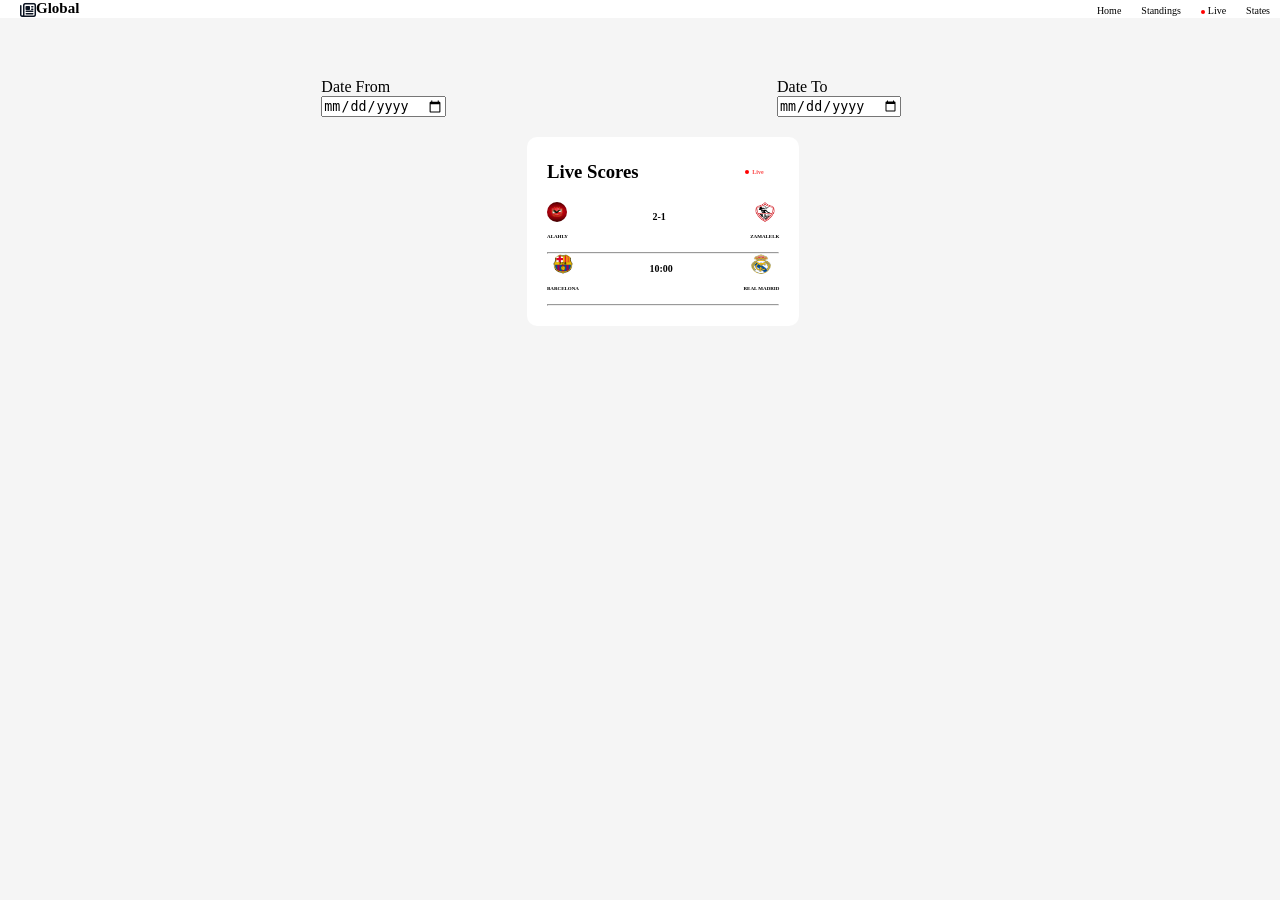
==== matches.html @ c45bee5b "news-api" ====
<!DOCTYPE html>
<html lang="en">
<head>
    <meta charset="UTF-8">
    <meta name="viewport" content="width=device-width, initial-scale=1.0">
    <title>Matches-live</title>
    <link rel="stylesheet" href="./assets/style/style.css" />
    <link
      rel="stylesheet"
      href="https://cdnjs.cloudflare.com/ajax/libs/font-awesome/6.5.1/css/all.min.css"
    />
</head>
<body>
     <nav>
      <div class="logo">
        <a href="./index.html" rel="noopener noreffer">
          <i class="fa-regular fa-newspaper" style="color: rgb(13, 21, 35)"></i
        ></a>
        <a href="./index.html" rel="noopener noreffer" class="a-logo">
          <h1>global</h1>
        </a>
      </div>
      <ul class="nav-ul">
        <li><a href="./index.html" rel="noopener noreffer" class="a-logo" target="_blank">home</a></li>
        <li>
          <a href="./standings.html" rel="noopener noreffer" class="a-logo" target="_blank">standings</a>
        </li>
        <li>
          <a href="./matches.html" rel="noopener noreffer" class="a-logo live" target="_blank">live</a>
        </li>
        <li><a href="./states.html" rel="noopener noreffer" class="a-logo" target="_blank">states</a></li>
      </ul>
    </nav>
    <main>
        <div class="inputs">
            <div class="label">
            <label for="date">Date From</label><br>
            <input type="date" class="datefrom" id="datefrom" >
            </div>
            <div class="label">
            <label for="date">Date To</label><br>
            <input type="date" class="dateto" id="dateto" >
            <div class="weather  matches">
                 <div class="head">
                 <h3>live scores</h3>
                 <h5 class="live live2">live</h5>
                 </div>
                 <div class="ratings">
                   <div class="team-names">
                     <img
                       src="./images/download (3).jpg"
                       alt=""
                       width="20px"
                       height="20px"
                     />
                     <h4>AlAhly</h4>
                   </div>
                   <h4>2-1</h4>
                   <div class="team-names">
                     <img
                       src="./images/Zamalek_SC_logo.svg.png"
                       alt=""
                       width="20px"
                       height="20px"
                     />
                     <h4>Zamalelk</h4>
                   </div>
                 </div>
                 <hr />
                 <div class="ratings">
                   <div class="team-names">
                     <img
                       src="./images/download (1).png"
                       alt=""
                       width="20px"
                       height="20px"
                     />
                     <h4>Barcelona</h4>
                   </div>
                   <h4>10:00</h4>
                   <div class="team-names">
                     <img
                       src="./images/download.png"
                       alt=""
                       width="20px"
                       height="20px"
                     />
                     <h4>Real Madrid</h4>
                   </div>
                 </div>
                 <hr />
               </div>
            </div>
    </main>
    <script src="./js/main.js"></script>
</body>
</html>
---- assets/style/style.css ----
*{
    margin: 0px;
    padding:0px;
    box-sizing: border-box;
}
body{
    background-color: whitesmoke;
}

nav{
    background-color: white;
    display: flex;
    justify-content: space-between;
    align-items: center;
    position: sticky;
    width: 100%;
}
.logo{
    display: flex;
    margin-left: 20px;
}
.logo i{
    position: relative;
    top: 10%;
}
.a-logo{
    text-decoration: none;
    color: black;
    text-transform: capitalize;
    font-size: 10px;
}

.nav-ul{
    list-style: none;
    display: flex;
    
}

.live::before{
    content: "";
    display: inline-block;
    background-color: red;
    border-radius: 10px;
    width: 4px;
    height: 4px;
    margin-right: 3px;
    animation: live 1s infinite;

}
.nav-ul a{
    margin: 10px;
    
}
.nav-ul a:active {
    background-color: black ;
    color: white;
    padding: 5px;
    border-radius: 5px;
}
.main-aside{
    display: flex;
}
.main{
    width: 70%;

}
.politics{
    margin-top: 10px;
    margin-left: 20%;
    text-transform: uppercase;
    
}
.politics h2{
    margin-bottom: 5px;
}

.cards{
    margin-top: 10px;
    margin-left: 20%;
    display: flex;
    gap: 10px;
}
.card{
    width: 90px;
    height: fit-content;
    border-radius: 10px;
    font-size: 10px;
    text-transform: capitalize;
    
}
.card img{
    border-radius: 10px 10px 0px 0px;
}
.h-p{
    margin-left: 3px;
    line-height: 10px;
}
.card p{
    font-size: 6px;
    color: #797878;
}

.aside{
    width: 30%;
}
.weather{
    margin: 20px auto;
    width: 75%;
    padding: 20px;
    border-radius: 10px;
    background-color: rgb(255, 255, 255);
    text-transform: capitalize;
    line-height: 30px;
    position: relative;
    
    
}
.weather-h5{
    position: absolute;
    top: 0px;
    
}
.sunicon-temprature{
    margin-top: -5px;
}
.degree{
    display: inline-block;
}
.weekdays{
    display: flex;
    justify-content: space-around;
    text-transform:capitalize;
    color: #79787865;
    font-weight: 800;
    font-size: 15px;
    
}

.degrees{
  
  color: black;
    
    margin-top: -15px;
   
}

.exchange-rates{
    background-color: rgb(106, 115, 116);
    text-transform: uppercase;
    font-size: 10px;
    font-weight: bolder;
}
.ratings{
    display: flex;
    justify-content: space-between;
    text-transform: uppercase;
    font-size: 10px;
    height: fit-content;
}
.head{
    display: flex;
    flex-direction: row;
    justify-content: space-between;
    margin-bottom: 15px;
}
.live2{
    color: rgb(252, 72, 72);
     width: 50px;
    height: 25px; 
    font-size: 6px;
    border-radius: 15px;
    text-align: center;
}

.team-names{
    display: flex;
    flex-direction: column;
    align-items: center;
    gap:0px;
    font-size: 5px;
}

.ratings img{
    border-radius:50%;
}
.scores{
    text-transform: uppercase;
    font-size: 10px;
    
}
.footer{
    background-color: white;
    color: black;
    font-size: 15px;
    text-transform: capitalize;
    width: 100%;
    height: fit-content;
    display: flex;
}
.standings-main{
    margin: 20px auto;
}
.standings-main th{
   padding-left: 30px;
   font-size: 10px;
}
.thead{
   padding-left: 30px;
  
}
.club{
    padding-right: 50px;
    
}
.inputs{
    margin-top: 60px;
    display: flex;
    justify-content: space-evenly;
    gap: 10px;
}
.matches{
    width: 150%;
    position: relative;
    right: 250px;


}
.input-live{
    display: flex;
    flex-direction: row;
 
}


@keyframes live {
    0%{
        opacity: 1;
    }
    50%{
        opacity: 0.5;
    }
    100%{
        opacity: 1;
    }
    
}
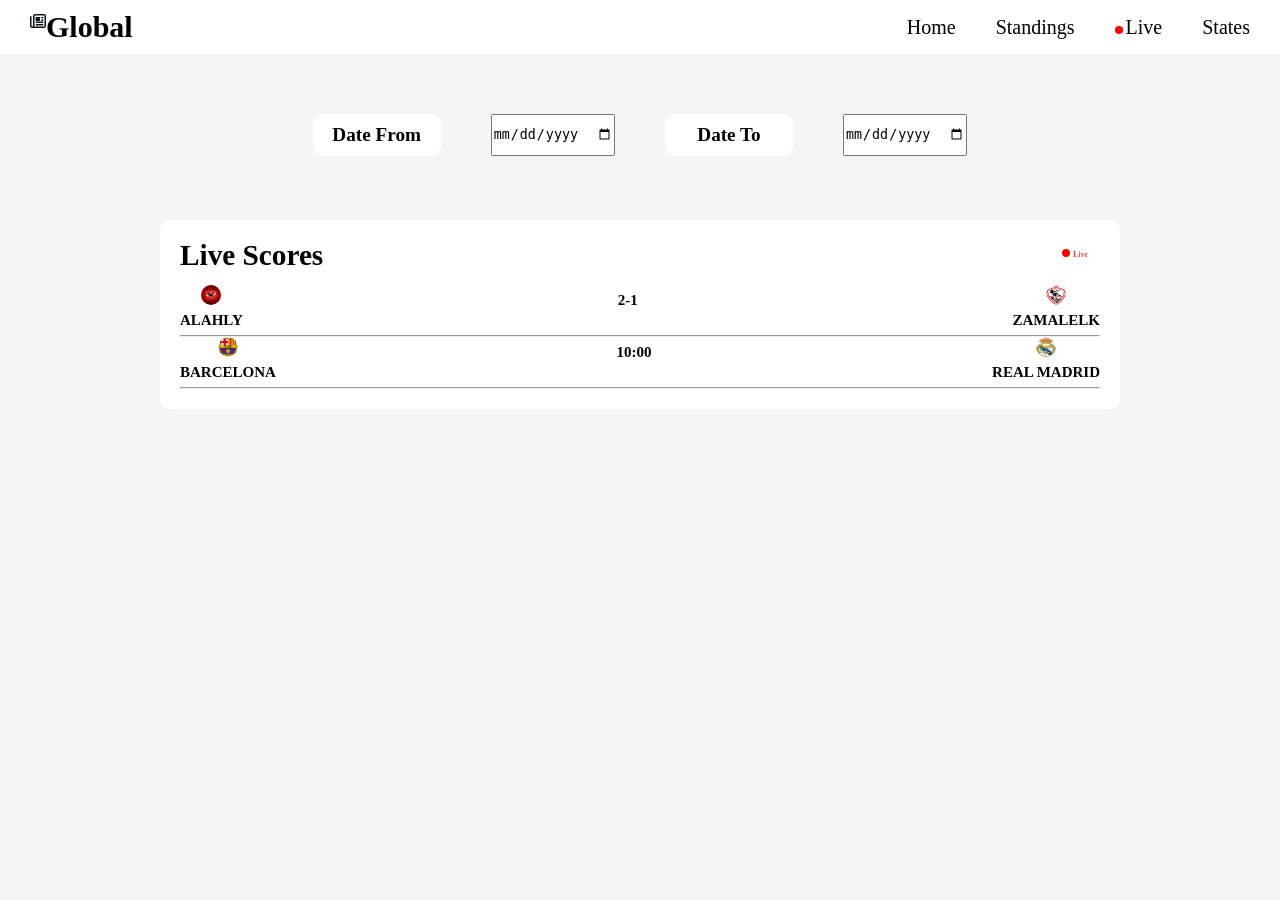
==== commit 0fa45585: "not final update" ====
--- a/matches.html
+++ b/matches.html
@@ -33,14 +33,13 @@
     </nav>
     <main>
         <div class="inputs">
-            <div class="label">
-            <label for="date">Date From</label><br>
+            
+            <label for="datefrom" class="label">Date From</label>
             <input type="date" class="datefrom" id="datefrom" >
+              <label for="dateto" class="label">Date To</label>
+              <input type="date" class="dateto" id="dateto" >
             </div>
-            <div class="label">
-            <label for="date">Date To</label><br>
-            <input type="date" class="dateto" id="dateto" >
-            <div class="weather  matches">
+            <div class="matches">
                  <div class="head">
                  <h3>live scores</h3>
                  <h5 class="live live2">live</h5>
--- a/assets/style/style.css
+++ b/assets/style/style.css
@@ -14,6 +14,7 @@
     align-items: center;
     position: sticky;
     width: 100%;
+    padding: 10px;
 }
 .logo{
     display: flex;
@@ -27,7 +28,7 @@
     text-decoration: none;
     color: black;
     text-transform: capitalize;
-    font-size: 10px;
+    font-size: 20px;
 }
 
 .nav-ul{
@@ -41,14 +42,14 @@
     display: inline-block;
     background-color: red;
     border-radius: 10px;
-    width: 4px;
-    height: 4px;
+    width: 8px;
+    height: 8px;
     margin-right: 3px;
     animation: live 1s infinite;
 
 }
 .nav-ul a{
-    margin: 10px;
+    margin: 20px;
     
 }
 .nav-ul a:active {
@@ -68,6 +69,7 @@
     margin-top: 10px;
     margin-left: 20%;
     text-transform: uppercase;
+    display: flex;
     
 }
 .politics h2{
@@ -78,26 +80,32 @@
     margin-top: 10px;
     margin-left: 20%;
     display: flex;
-    gap: 10px;
+    margin: 10px;
 }
 .card{
-    width: 90px;
-    height: fit-content;
-    border-radius: 10px;
-    font-size: 10px;
+    width:200px;
+    height: 200px;
+    border-radius: 10px;
+    font-size: 15px;
     text-transform: capitalize;
     
 }
 .card img{
     border-radius: 10px 10px 0px 0px;
+    width: 100%;
+    height: auto;
+}
+.card:hover{
+    box-shadow: 0px 5px 30px rgba(128, 128, 128, 0.638);
 }
 .h-p{
     margin-left: 3px;
     line-height: 10px;
 }
 .card p{
-    font-size: 6px;
-    color: #797878;
+    font-size: 10px;
+    color: #797878a5;
+    margin-top: 10px;
 }
 
 .aside{
@@ -157,17 +165,50 @@
     font-size: 10px;
     height: fit-content;
 }
+.inputs{
+    margin-top: 60px;
+    display: flex;
+    justify-content: center;
+    gap: 50px;
+}
+.input-live{
+    display: flex;
+    flex-direction: row;
+    justify-content: space-evenly;
+ 
+}
+.label{
+    background-color: white;
+    width: 10%;
+    padding: 10px;
+    border-radius: 10px;
+    font-size: larger;
+    font-weight: bold;
+    text-align: center;
+}
+
+.matches{
+    margin: 5% auto;
+    width: 75%;
+    padding: 20px;
+    border-radius: 10px;
+    background-color: rgb(255, 255, 255);
+    text-transform: capitalize;
+    line-height: 30px;
+    font-size: 25px;
+    font-weight:900;
+}
 .head{
     display: flex;
     flex-direction: row;
     justify-content: space-between;
-    margin-bottom: 15px;
-}
+    margin-bottom: 15px;}
+
 .live2{
     color: rgb(252, 72, 72);
      width: 50px;
     height: 25px; 
-    font-size: 6px;
+    font-size: 8px;
     border-radius: 15px;
     text-align: center;
 }
@@ -176,8 +217,9 @@
     display: flex;
     flex-direction: column;
     align-items: center;
-    gap:0px;
-    font-size: 5px;
+}
+.matches h4{
+    font-size: 15px;
 }
 
 .ratings img{
@@ -188,50 +230,46 @@
     font-size: 10px;
     
 }
+.standings-main{
+    margin: 20px auto;
+}
+.standings-main th{
+   padding-left: 30px;
+   font-size: 18px;
+}
+.thead{
+   padding-left: 30px;
+  
+}
+.club{
+    padding-right: 50px;
+    
+}
+.state{
+    margin: 5% 50% ;
+}
+.table-title{
+    display: flex;
+    flex-direction: column;
+}
+.table-title h2{
+    margin: auto;
+}
+.tables{
+    display: flex;
+    justify-content: space-evenly;
+}
+
+
 .footer{
     background-color: white;
     color: black;
     font-size: 15px;
     text-transform: capitalize;
     width: 100%;
-    height: fit-content;
-    display: flex;
-}
-.standings-main{
-    margin: 20px auto;
-}
-.standings-main th{
-   padding-left: 30px;
-   font-size: 10px;
-}
-.thead{
-   padding-left: 30px;
-  
-}
-.club{
-    padding-right: 50px;
-    
-}
-.inputs{
-    margin-top: 60px;
-    display: flex;
-    justify-content: space-evenly;
-    gap: 10px;
-}
-.matches{
-    width: 150%;
-    position: relative;
-    right: 250px;
-
-
-}
-.input-live{
-    display: flex;
-    flex-direction: row;
- 
-}
-
-
+    height: 20em;
+    display: flex;
+}
 @keyframes live {
     0%{
         opacity: 1;
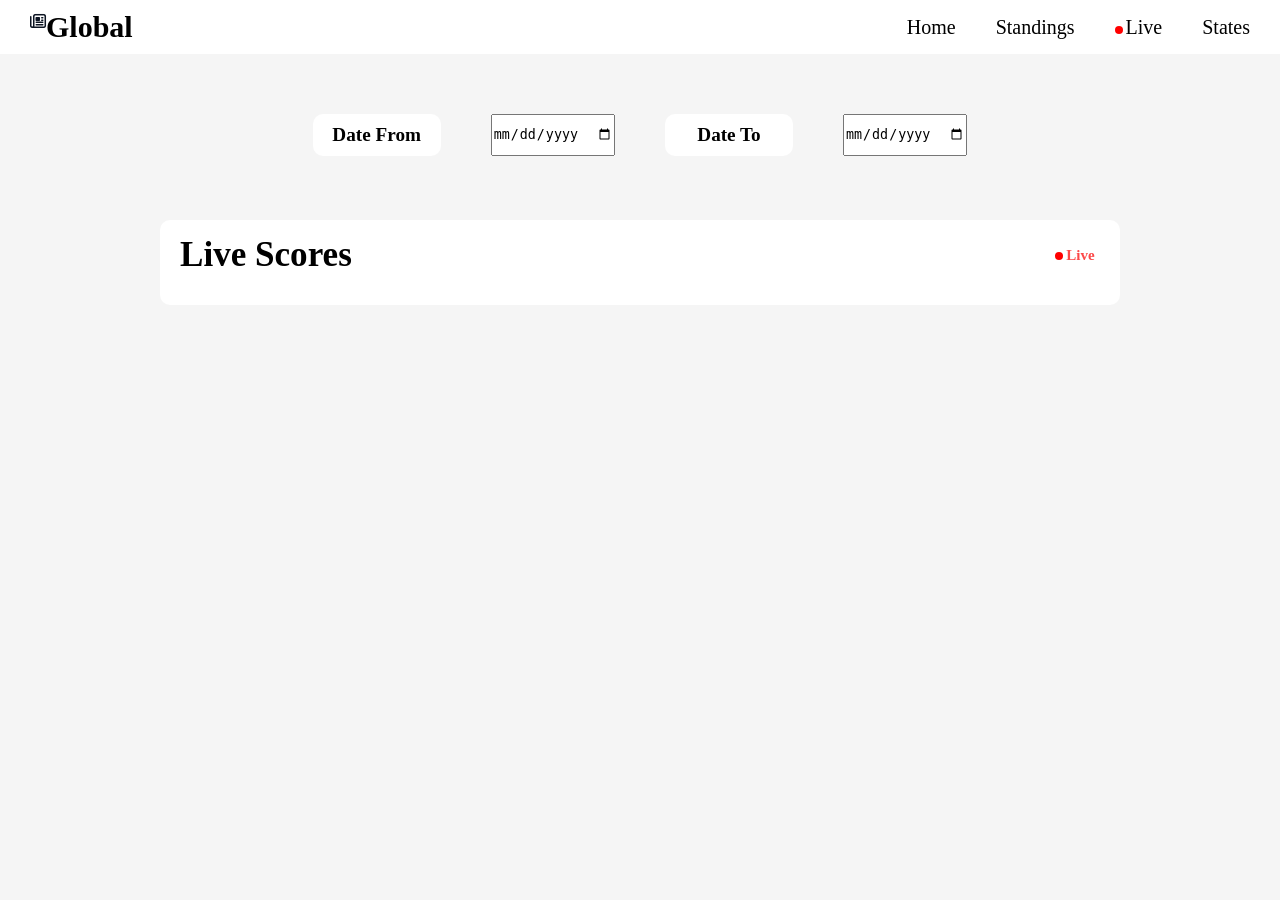
==== commit 86a03f31: "before final" ====
--- a/matches.html
+++ b/matches.html
@@ -45,52 +45,10 @@
                  <h5 class="live live2">live</h5>
                  </div>
                  <div class="ratings">
-                   <div class="team-names">
-                     <img
-                       src="./images/download (3).jpg"
-                       alt=""
-                       width="20px"
-                       height="20px"
-                     />
-                     <h4>AlAhly</h4>
-                   </div>
-                   <h4>2-1</h4>
-                   <div class="team-names">
-                     <img
-                       src="./images/Zamalek_SC_logo.svg.png"
-                       alt=""
-                       width="20px"
-                       height="20px"
-                     />
-                     <h4>Zamalelk</h4>
-                   </div>
-                 </div>
-                 <hr />
-                 <div class="ratings">
-                   <div class="team-names">
-                     <img
-                       src="./images/download (1).png"
-                       alt=""
-                       width="20px"
-                       height="20px"
-                     />
-                     <h4>Barcelona</h4>
-                   </div>
-                   <h4>10:00</h4>
-                   <div class="team-names">
-                     <img
-                       src="./images/download.png"
-                       alt=""
-                       width="20px"
-                       height="20px"
-                     />
-                     <h4>Real Madrid</h4>
-                   </div>
-                 </div>
-                 <hr />
+                   
                </div>
             </div>
     </main>
-    <script src="./js/main.js"></script>
+    <script src="./js/sportsService.js"></script>
 </body>
 </html>
--- a/assets/style/style.css
+++ b/assets/style/style.css
@@ -63,6 +63,7 @@
 }
 .main{
     width: 70%;
+    gap: 10px;
 
 }
 .politics{
@@ -195,7 +196,7 @@
     background-color: rgb(255, 255, 255);
     text-transform: capitalize;
     line-height: 30px;
-    font-size: 25px;
+    font-size: 30px;
     font-weight:900;
 }
 .head{
@@ -208,7 +209,7 @@
     color: rgb(252, 72, 72);
      width: 50px;
     height: 25px; 
-    font-size: 8px;
+    font-size: 15px;
     border-radius: 15px;
     text-align: center;
 }
@@ -232,32 +233,42 @@
 }
 .standings-main{
     margin: 20px auto;
+    text-align: center;
+
 }
 .standings-main th{
-   padding-left: 30px;
-   font-size: 18px;
-}
-.thead{
-   padding-left: 30px;
-  
-}
+   padding-left: 80px;
+   font-size: 25px;
+   text-align: center;
+
+}
+
 .club{
-    padding-right: 50px;
+    padding-right: 55px;
     
 }
 .state{
     margin: 5% 50% ;
+    font-size: 50px;
 }
 .table-title{
     display: flex;
     flex-direction: column;
+    text-align: center;
+    
 }
 .table-title h2{
     margin: auto;
+    background-color: white;
+    padding: 10px;
+    text-align: center;
+    
+
 }
 .tables{
     display: flex;
     justify-content: space-evenly;
+    
 }
 
 
